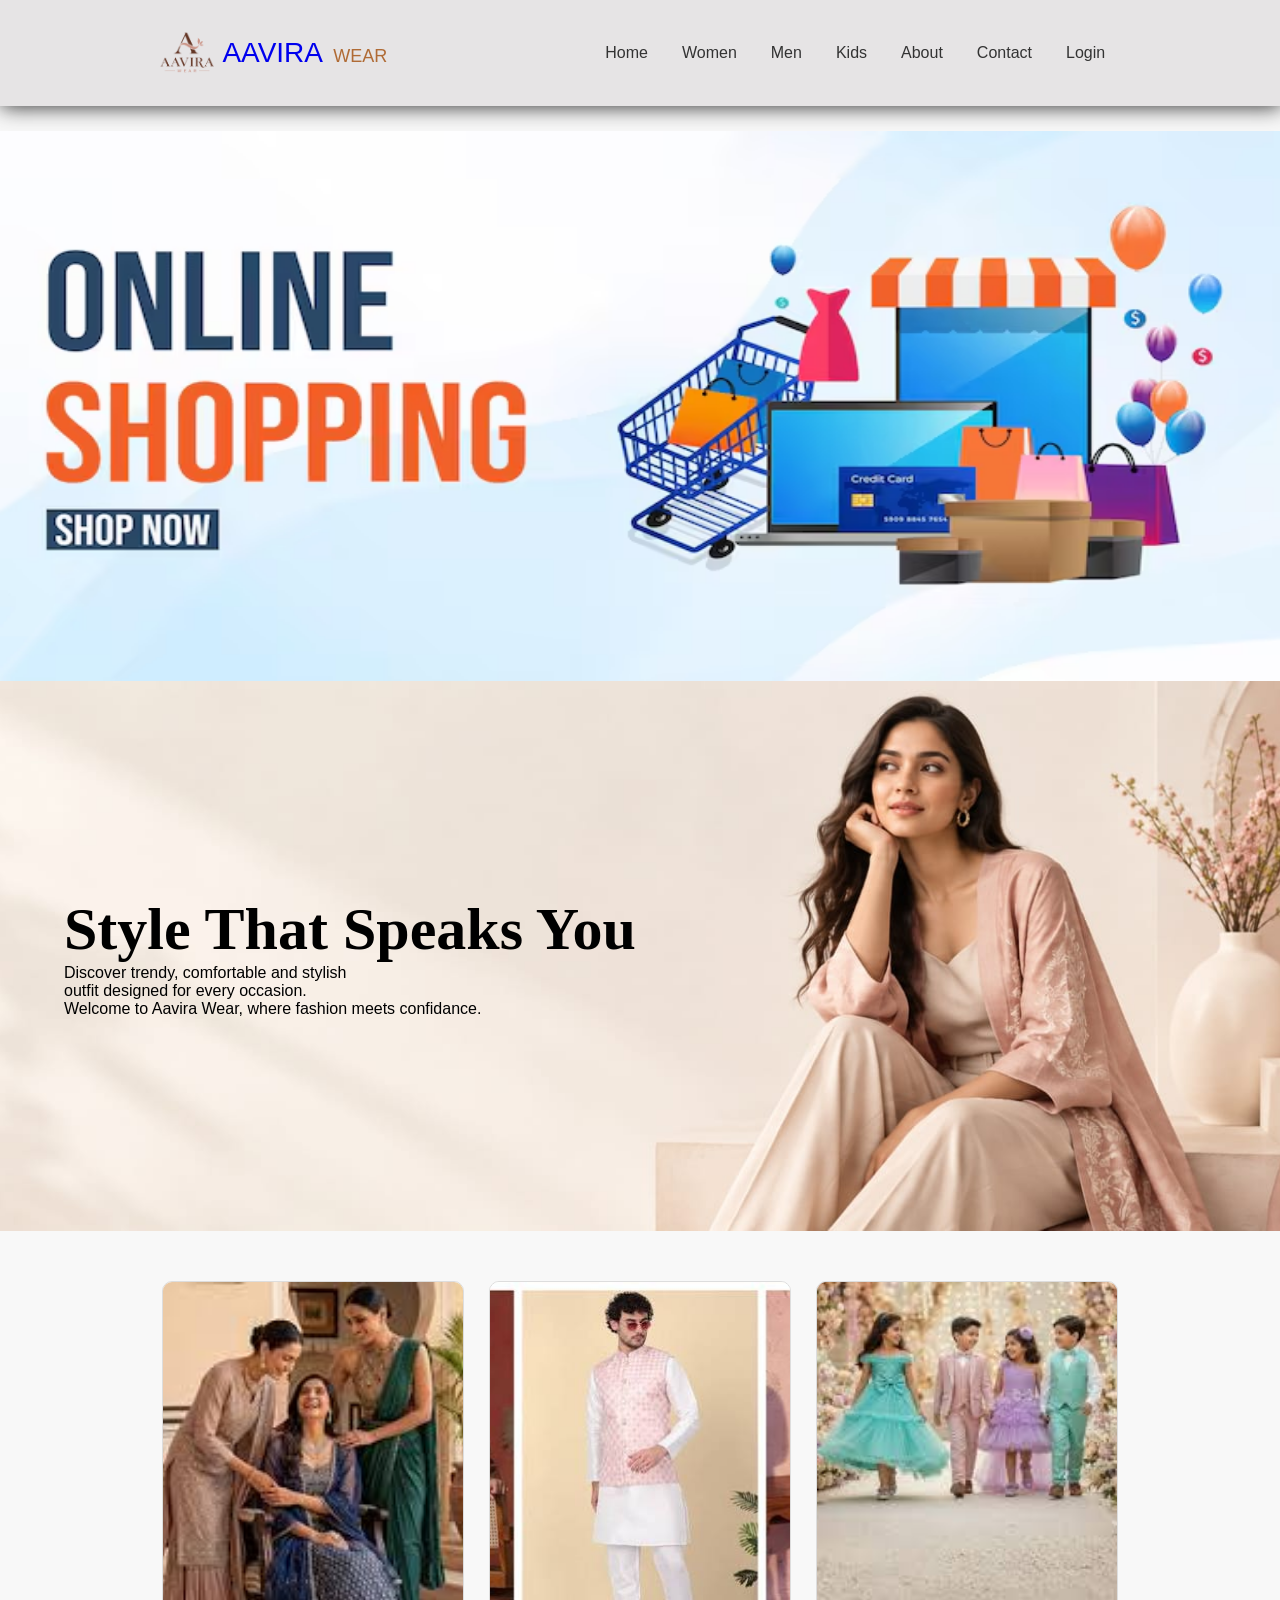
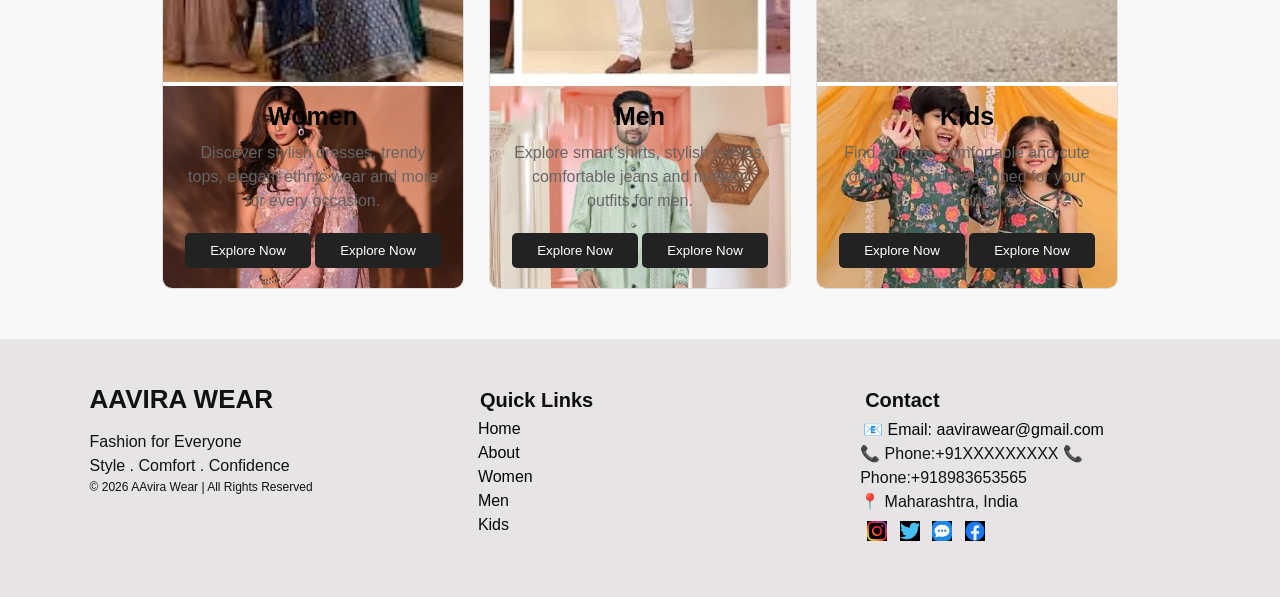
==== index.html @ 6f03ba0f "Clean up index.html by removing unused elements Removed unused images and links from the index.html " ====
<!DOCTYPE html>
<html lang="en">
<head>
    <meta charset="UTF-8">
    <meta name="viewport" content="width=device-width, initial-scale=1.0">
    <title>Aavira Wear|Home</title>
   
    <link rel="stylesheet" href="./css/style.css">
    <link rel="stylesheet" href="./css/index.css">
</head>
<body>
    <div class="header">

        <img src="./img/logo.png" class="logo1">

        <a href="#" class="logo">
            AAVIRA <span>WEAR</span>
        </a>

        <button class="menu-btn">☰</button>

        <div class="nav-links">
            <a href="./index.html">Home</a>
            <a href="./pages/women.html">Women</a>
            <a href="./pages/men.html">Men</a>
            <a href="./pages/kids.html">Kids</a>
            <a href="./pages/about.html">About</a>
            <a href="./pages/contact.html">Contact</a>
            <a href="./pages/login.html">Login</a>
        </div>
    </div>
    <img src="./img/home-img/shopping.jpg" class="main-img"/>
    <div class="hero">
        <div class="hero-content">
            <h1>Style That Speaks You</h1>
            <p>Discover trendy, comfortable and stylish <br>
                outfit designed for every occasion. <br>
                Welcome to Aavira Wear, where fashion meets confidance.
            </p>
        </div>
    </div>

    <div class="categories">

    <div class="category-card">

        <div class="category-image">

            <img src="./img/womens-collection.jpg" alt="Women Collection">

            <img src="./img/home-img/women.jpg" alt="Women Collection">

        </div>

        <div class="category-info">
            <h2>Women</h2>

            <p>
                Discover stylish dresses, trendy tops,
                elegant ethnic wear and more for every occasion.
            </p>


            <button>Explore Now</button>

<a href="./pages/women.html">
            <button>Explore Now</button>
        </a>

        </div>

    </div>

    <div class="category-card">

        <div class="category-image">

            <img src="./img/mens-collection.jpg" alt="Men Collection">

            <img src="./img/home-img/men.jpg" alt="Men Collection">

        </div>

        <div class="category-info">
            <h2>Men</h2>

            <p>
                Explore smart shirts, stylish t-shirts,
                comfortable jeans and modern outfits for men.
            </p>


            <button>Explore Now</button>
<a href="./pages/men.html">
            <button>Explore Now</button>
            </a>

        </div>

    </div>

    <div class="category-card">

        <div class="category-image">

            <img src="./img/kids-collection.jpg
            " alt="Kids Collection">

            <img src="./img/home-img/kids.jpg" alt="Kids Collection">

        </div>

        <div class="category-info">
            <h2>Kids</h2>

            <p>
                Find colorful, comfortable and cute outfits
                specially designed for your little ones.
            </p>


            <button>Explore Now</button>

<a href="./pages/kids.html">
            <button>Explore Now</button>
            </a>

        </div>

    </div>

</div>

<div class="footer">
        <div class="footer-content">
            <div>
                <h2>AAVIRA WEAR</h2>
                <p>
                    Fashion for Everyone
                </p>

                <p>
                    Style . Comfort . Confidence
                </p>
                <div class="copyright">
            <p>© 2026 AAvira Wear | All Rights Reserved</p>
        </div>
            </div>

            <div>
                <h3>Quick Links</h3>
                <a href="./index.html">Home</a>
                <a href="./pages/about.html">About</a>
                <a href="./pages/women.html">Women</a>
                <a href="./pages/men.html">Men</a>
                <a href="./pages/kids.html">Kids</a>

            </div>

            <div>
                <h3>Contact</h3>
                <a href="">
                   📧 Email: aavirawear@gmail.com
                </a>

                <p>

                    📞 Phone:+91XXXXXXXXX

                    📞 Phone:+918983653565

                </p>

                <p>
                    📍 Maharashtra, India
                </p>

                <div>
                <a href="#" class="social-media">
                    <img src="./img/home-img/instagram.jpg" alt="instagram">
                     <img src="./img/home-img/twitter.jpg" alt="twiter">
                      <img src="./img/home-img/message.jpg" alt="message">
                       <img src="./img/home-img/facebook.jpg" alt="facebook">

                </a>
            </div>
            </div>
            
        </div>
</div>
</body>
</html>
---- css/style.css ----
*{
    margin: 0%;
    padding: 0%;
    font-family:Arial, sans-serif;
}

body {
    margin: 0;
    padding: 0;
    box-sizing: border-box;
    font-family: Arial, sans-serif;
    background-color: #f8f8f8;
    
}
.header{
    background-color: #e6e4e5;
    color: black;
    padding: 18px 8%;
    display: flex;
    justify-content:start;
    align-items: center;
    box-shadow: 1px 1px 20px rgb(51, 51, 51);

}

.logo1{
    height: 70px;
    width: 70px;
    justify-content: space-around;
    margin-left: 50px;
}



.logo {
    text-decoration: none;
    font-size: 28px;
}

}
body {
    margin: 0;
    padding: 0;
    box-sizing: border-box;
    font-family: Arial, sans-serif;
    background-color: #f8f8f8;
    object-fit: cover;
    font-weight: bold;
    color: #222222;
    letter-spacing: 1px;
}
.logo span {
    font-size: 18px;
    color: #b06b35;
    margin-left: 4px;
    margin-right: 25px;
}

.menu-btn {
    display: none;
    border: none;
    background: none;
    font-size: 30px;
    cursor: pointer;
}
.nav-links {
    margin-left: 180px;
    display: flex;
    gap: 30px;
    padding: 11px;
}
.nav-links a {
    margin: 2px;
    text-decoration: none;
    color: #333333;
    font-size: 16px;
}
.nav-links a:hover {
    color: #b06b35;
}
.footer{
    background-color: #e6e4e5;
    color: #121212;
    margin-top: 40px;
}

.footer-content{
    width: 86%;
    margin: auto;
    padding: 45px 0;
    display: flex;
    justify-content: space-between;
    align-items: flex-start;
}

.footer-content>div{
    width: 30%;
}

.footer-content h2{
    font-size: 26px;
    margin-bottom: 15px;
}

.footer-content h3{
    font-size: 20px;
    color: #0f0e0d;
    margin-bottom: 18px;
    margin: 5px;
}

.footer-content p{
    line-height: 1.5;
    color: #121212;
}

.footer-content a{
    display:block;
    color: rgb(6, 6, 6);
    text-decoration: none;
    padding: 3px;
}

.footer-content a :hover{
    color: #eeeeee;
}

.copyright p{
    font-size: 12px;

}

.social-media img{
    height: 20px;
    width: 20px;
    margin: 4px;

}


@media (max-width: 1024px) {

    .header {
        padding: 15px 5%;
        justify-content: space-between;
    }

    .logo1 {
        height: 60px;
        width: 60px;
        margin-left: 10px;
    }

    .logo {
        font-size: 24px;
    }

    .logo span {
        font-size: 16px;
        margin-right: 0;
    }

    .menu-btn {
        display: block;
        font-size: 30px;
        margin-left: auto;
    }

    .nav-links {
        display: none;
    }

    .footer-content {
        width: 90%;
        padding: 35px 0;
        gap: 25px;
    }

    .footer-content > div {
        width: 30%;
    }

    .footer-content h2 {
        font-size: 23px;
    }

    .footer-content h3 {
        font-size: 18px;
    }

    .footer-content p,
    .footer-content a {
        font-size: 14px;
    }
}


@media (max-width: 768px) {


    .header {
        width: 100%;
        padding: 12px 5%;
        box-sizing: border-box;

        display: flex;
        align-items: center;
        justify-content: space-between;
    }

    .logo1 {
        height: 50px;
        width: 50px;
        margin-left: 0;
    }

    .logo {
        font-size: 22px;
    }

    .logo span {
        font-size: 14px;
        margin-left: 2px;
        margin-right: 0;
    }

    .menu-btn {
        display: block;

        border: none;
        background: none;

        font-size: 28px;
        cursor: pointer;

        margin-left: auto;
    }

    .nav-links {
        display: none;
    }

    .footer {
        margin-top: 30px;
    }

    .footer-content {
        width: 90%;

        padding: 30px 0;

        display: flex;
        flex-direction: column;

        gap: 25px;
    }

    .footer-content > div {
        width: 100%;
        text-align: center;
    }

    .footer-content h2 {
        font-size: 22px;
        margin-bottom: 12px;
    }

    .footer-content h3 {
        font-size: 18px;
        margin-bottom: 12px;
    }

    .footer-content p {
        font-size: 14px;
        line-height: 1.5;
    }

    .footer-content a {
        font-size: 14px;
        padding: 5px;
    }

    .social-media img {
        height: 22px;
        width: 22px;
        margin: 5px;
    }

    .copyright p {
        font-size: 11px;
    }
}

=======
}

.social-media img{
    height: 20px;
    width: 20px;
    margin: 4px;

}


@media (max-width: 1024px) {

    .header {
        padding: 15px 5%;
        justify-content: space-between;
    }

    .logo1 {
        height: 60px;
        width: 60px;
        margin-left: 10px;
    }

    .logo {
        font-size: 24px;
    }

    .logo span {
        font-size: 16px;
        margin-right: 0;
    }

    .menu-btn {
        display: block;
        font-size: 30px;
        margin-left: auto;
    }

    .nav-links {
        display: none;
    }

    .footer-content {
        width: 90%;
        padding: 35px 0;
        gap: 25px;
    }

    .footer-content > div {
        width: 30%;
    }

    .footer-content h2 {
        font-size: 23px;
    }

    .footer-content h3 {
        font-size: 18px;
    }

    .footer-content p,
    .footer-content a {
        font-size: 14px;
    }
}


@media (max-width: 768px) {


    .header {
        width: 100%;
        padding: 12px 5%;
        box-sizing: border-box;

        display: flex;
        align-items: center;
        justify-content: space-between;
    }

    .logo1 {
        height: 50px;
        width: 50px;
        margin-left: 0;
    }

    .logo {
        font-size: 22px;
    }

    .logo span {
        font-size: 14px;
        margin-left: 2px;
        margin-right: 0;
    }

    .menu-btn {
        display: block;

        border: none;
        background: none;

        font-size: 28px;
        cursor: pointer;

        margin-left: auto;
    }

    .nav-links {
        display: none;
    }

    .footer {
        margin-top: 30px;
    }

    .footer-content {
        width: 90%;

        padding: 30px 0;

        display: flex;
        flex-direction: column;

        gap: 25px;
    }

    .footer-content > div {
        width: 100%;
        text-align: center;
    }

    .footer-content h2 {
        font-size: 22px;
        margin-bottom: 12px;
    }

    .footer-content h3 {
        font-size: 18px;
        margin-bottom: 12px;
    }

    .footer-content p {
        font-size: 14px;
        line-height: 1.5;
    }

    .footer-content a {
        font-size: 14px;
        padding: 5px;
    }

    .social-media img {
        height: 22px;
        width: 22px;
        margin: 5px;
    }

    .copyright p {
        font-size: 11px;
    }
}


@media (max-width: 480px) {

    .header {
        padding: 10px 4%;
    }

    .logo1 {
        height: 45px;
        width: 45px;
    }

    .logo {
        font-size: 19px;
    }

    .logo span {
        font-size: 12px;
    }

    .menu-btn {
        font-size: 26px;
    }

    .footer-content {
        width: 92%;
        padding: 25px 0;
        gap: 20px;
    }

    .footer-content h2 {
        font-size: 20px;
    }

    .footer-content h3 {
        font-size: 17px;
    }

    .footer-content p,
    .footer-content a {
        font-size: 13px;
    }

    .social-media img {
        height: 20px;
        width: 20px;
    }

    .copyright p {
        font-size: 10px;
    }
}
---- css/index.css ----
.main-img {
     width: 100%;
    max-width: 100%;
    height: 550px;
    display: block;
    margin-top: 25px;
}

.hero{
    margin: 0%;
    height: 450px;
    padding: 50px 5%;
    display: flex;
    align-items: center;
    justify-content: space-between;
    gap: 40px;
    background-image: url(../img/home-img/main-img.jpg);
    background-size: cover;
    background-repeat: no-repeat;
    background-position: center;
}

.hero-img{
     object-fit: cover;
     width: 100%;
}

.hero-content h1{
    font-size:60px;
    font-family: 'Times New Roman', Times, serif;
}

.categories {
    width: 90%;
    margin: 50px auto;
    display: flex;
    justify-content: center;
    gap: 25px;
}

.category-card {
    width: 300px;
    background-color: white;
    border: 1px solid #ddd;
    border-radius: 10px;
    overflow: hidden;
}

.category-image {
    width: 100%;

    height: 400px;
}

.category-image img {
    width: 100%;
    height: 100%;
    object-fit: cover;
}

.category-info {
    padding: 20px;
    text-align: center;
}

.category-info h2 {
    font-size: 25px;
    margin-bottom: 10px;
}

.category-info p {
    color: #666;
    line-height: 1.5;
    margin-bottom: 20px;
}

.category-info button {
    padding: 10px 25px;
    border: none;
    background-color: #222;
    color: white;
    border-radius: 5px;
    cursor: pointer;
}

.category-info button:hover {
    background-color: #555;
}
@media (max-width: 1024px) {
    .main-img {
        width: 100%;
        max-width: 100%;
        height: auto;
        margin-top: 20px;
    }
    .hero {
        width: 100%;
        height: auto;
        min-height: 400px;
        padding: 40px 5%;
        box-sizing: border-box;
        display: flex;
        align-items: center;
        justify-content: space-between;
        gap: 25px;
        background-size: cover;
        background-position: center;
    }

    .hero-content {
        width: 50%;
    }

    .hero-content h1 {
        font-size: 45px;
        line-height: 1.2;
    }

    .hero-img {
        width: 100%;
        max-width: 450px;
        height: auto;
        object-fit: cover;
    }
    .categories {
        width: 90%;
        margin: 40px auto;

        display: grid;
        grid-template-columns: repeat(2, 1fr);

        gap: 25px;
    }

    .category-card {
        width: 100%;
    }

    .category-image {
        width: 100%;
        height: 260px;
    }

    .category-image img {
        width: 100%;
        height: 100%;
        object-fit: cover;
    }

    .category-info {
        padding: 18px;
    }

    .category-info h2 {
        font-size: 23px;
    }

    .category-info p {
        font-size: 15px;
        line-height: 1.5;
    }

    .category-info button {
        padding: 10px 22px;
    }
    .navbar {
        display: none;
    }

    .menu-btn {
        display: block;
        border: none;
        background: none;
        font-size: 30px;
        cursor: pointer;
    }
}
@media (max-width: 768px) {
    .main-img {
        width: 100%;
        max-width: 100%;
        height: auto;
        margin-top: 15px;
    }
    .hero {
        width: 100%;
        height: auto;
        min-height: 500px;
        padding: 35px 5%;
        box-sizing: border-box;
        display: flex;
        flex-direction: column;
        align-items: center;
        justify-content: center;
        gap: 25px;
        background-size: cover;
        background-position: center;
    }

    .hero-content {
        width: 100%;
        text-align: center;
    }

    .hero-content h1 {
        font-size: 38px;
        line-height: 1.2;
        margin: 0;
    }

    .hero-img {
        width: 90%;
        max-width: 400px;
        height: auto;
        object-fit: cover;
    }
    .categories {
        width: 90%;
        margin: 35px auto;

        display: flex;
        flex-direction: column;

        align-items: center;

        gap: 25px;
    }

    .category-card {
        width: 100%;
        max-width: 380px;
    }

    .category-image {
        width: 100%;
        height: 280px;
    }

    .category-image img {
        width: 100%;
        height: 100%;
        object-fit: cover;
    }

    .category-info {
        padding: 18px;
        text-align: center;
    }

    .category-info h2 {
        font-size: 23px;
        margin-bottom: 10px;
    }

    .category-info p {
        font-size: 15px;
        line-height: 1.5;
        margin-bottom: 18px;
    }

    .category-info button {
        padding: 10px 24px;
        font-size: 15px;
    }
    .navbar {
        display: none;
    }

    .menu-btn {
        display: block;
        font-size: 28px;
        border: none;
        background: none;
        cursor: pointer;
    }
}

@media (max-width: 480px) {
    .main-img {
        width: 100%;
        height: auto;
        margin-top: 10px;
    }

    .hero {
        min-height: 450px;

        padding: 25px 4%;

        gap: 20px;

        background-position: center;
    }

    .hero-content {
        width: 100%;
        text-align: center;
    }

    .hero-content h1 {
        font-size: 32px;
        line-height: 1.2;
    }

    .hero-img {
        width: 95%;
        max-width: 350px;
    }


    .categories {
        width: 92%;
        margin: 30px auto;

        gap: 20px;
    }

    .category-card {
        width: 100%;
        max-width: 350px;
    }

    .category-image {
        height: 230px;
    }

    .category-info {
        padding: 15px;
    }

    .category-info h2 {
        font-size: 21px;
    }

    .category-info p {
        font-size: 14px;
        line-height: 1.4;
        margin-bottom: 15px;
    }

    .category-info button {
        padding: 9px 20px;
        font-size: 14px;
    }


    .menu-btn {
        font-size: 26px;
    }
}
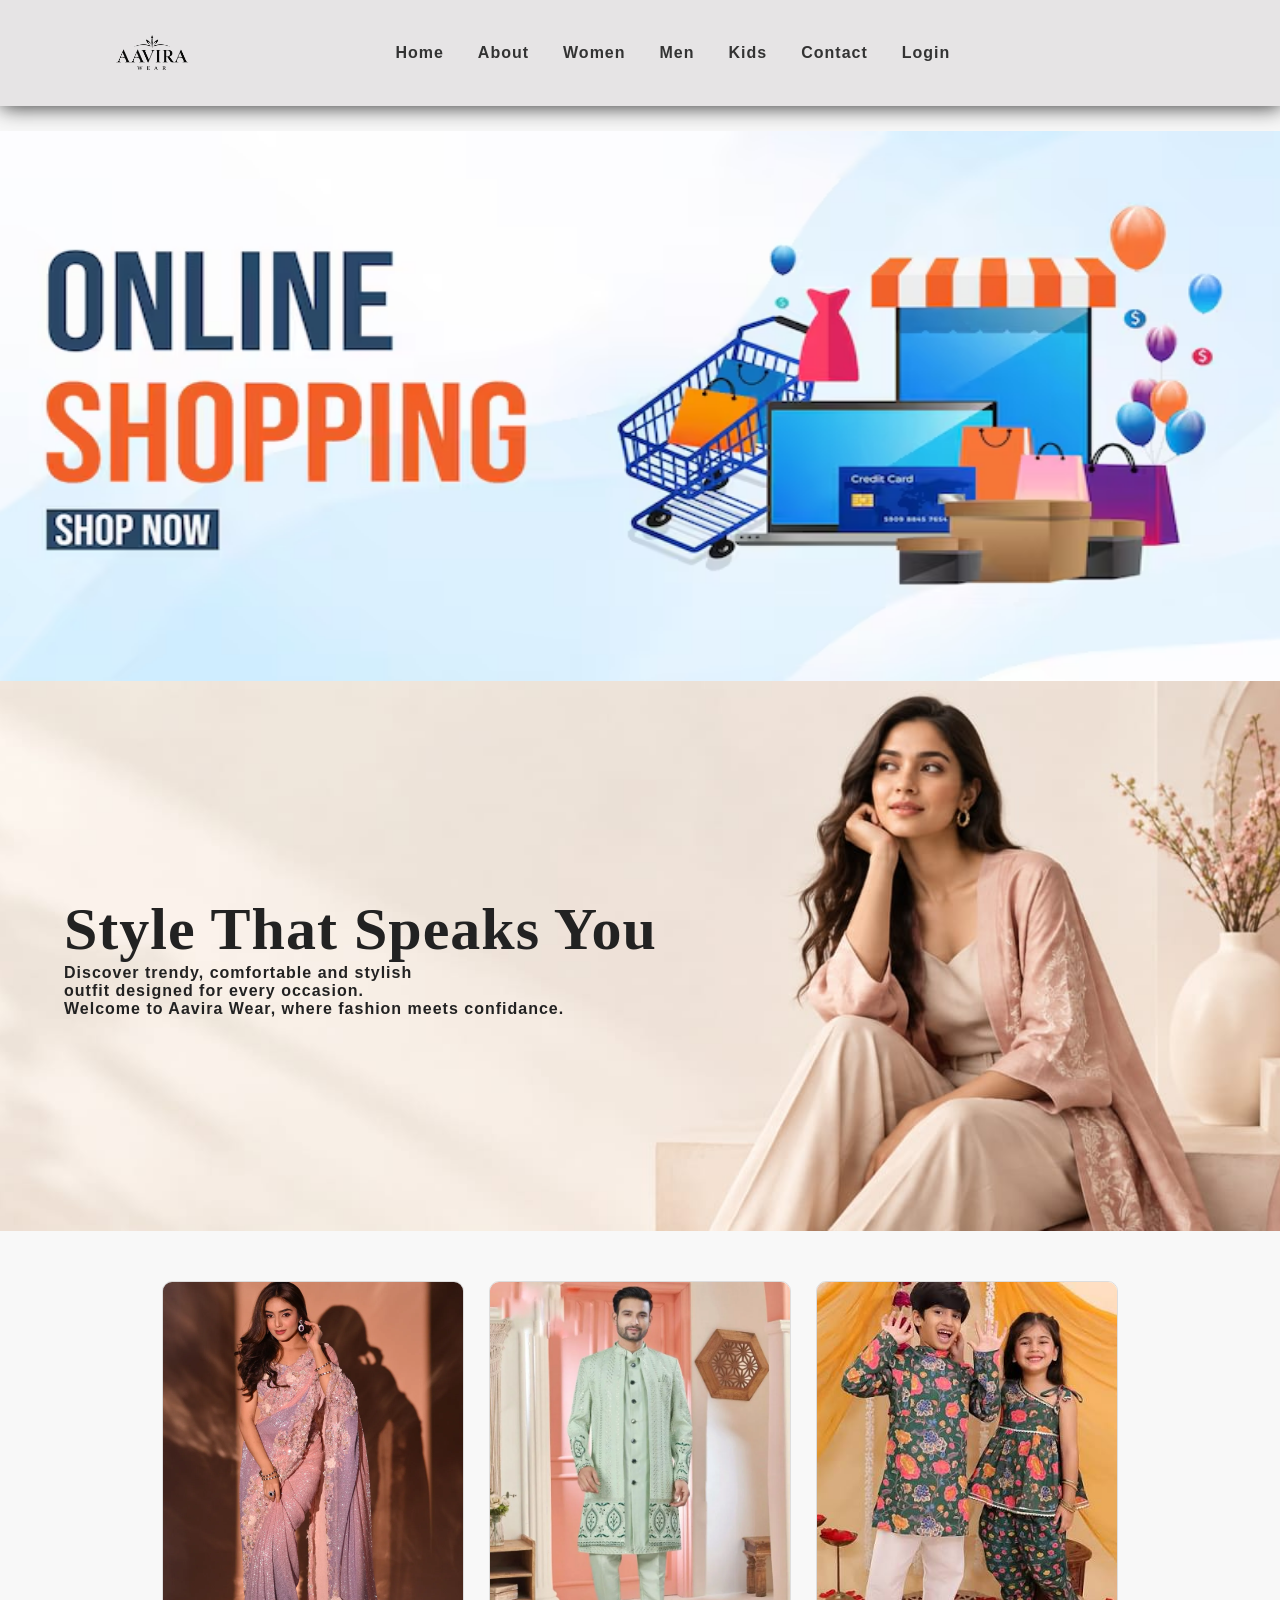
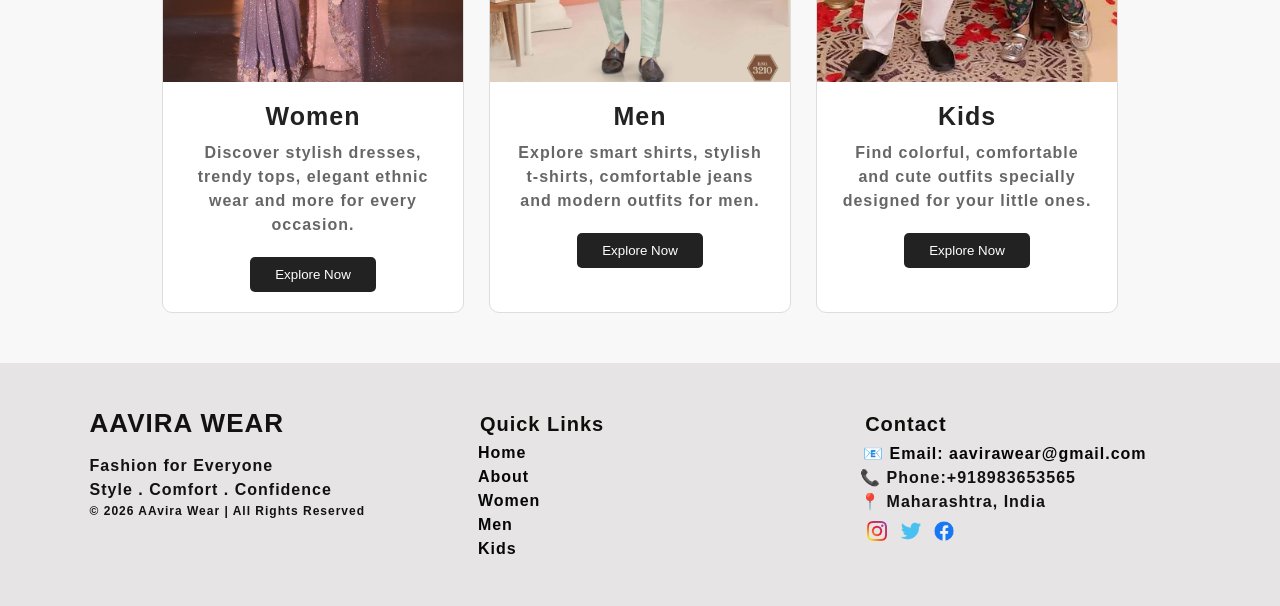
==== commit 02300344: "logo is added" ====
--- a/index.html
+++ b/index.html
@@ -9,22 +9,23 @@
     <link rel="stylesheet" href="./css/index.css">
 </head>
 <body>
+   
     <div class="header">
-
-        <img src="./img/logo.png" class="logo1">
-
-        <a href="#" class="logo">
-            AAVIRA <span>WEAR</span>
+ 
+         <div class="logo">
+            <img src="./img/home-img/logo.png"
+                 alt="Aavira Wear Logo">
         </a>
+    </div>
 
         <button class="menu-btn">☰</button>
 
         <div class="nav-links">
             <a href="./index.html">Home</a>
+            <a href="./pages/about.html">About</a>
             <a href="./pages/women.html">Women</a>
             <a href="./pages/men.html">Men</a>
             <a href="./pages/kids.html">Kids</a>
-            <a href="./pages/about.html">About</a>
             <a href="./pages/contact.html">Contact</a>
             <a href="./pages/login.html">Login</a>
         </div>
@@ -33,35 +34,27 @@
     <div class="hero">
         <div class="hero-content">
             <h1>Style That Speaks You</h1>
+            
             <p>Discover trendy, comfortable and stylish <br>
                 outfit designed for every occasion. <br>
                 Welcome to Aavira Wear, where fashion meets confidance.
             </p>
         </div>
     </div>
-
     <div class="categories">
-
     <div class="category-card">
-
         <div class="category-image">
-
-            <img src="./img/womens-collection.jpg" alt="Women Collection">
-
             <img src="./img/home-img/women.jpg" alt="Women Collection">
-
         </div>
-
         <div class="category-info">
             <h2>Women</h2>
-
             <p>
                 Discover stylish dresses, trendy tops,
                 elegant ethnic wear and more for every occasion.
             </p>
 
 
-            <button>Explore Now</button>
+           
 
 <a href="./pages/women.html">
             <button>Explore Now</button>
@@ -74,13 +67,8 @@
     <div class="category-card">
 
         <div class="category-image">
-
-            <img src="./img/mens-collection.jpg" alt="Men Collection">
-
             <img src="./img/home-img/men.jpg" alt="Men Collection">
-
         </div>
-
         <div class="category-info">
             <h2>Men</h2>
 
@@ -90,7 +78,7 @@
             </p>
 
 
-            <button>Explore Now</button>
+        
 <a href="./pages/men.html">
             <button>Explore Now</button>
             </a>
@@ -102,24 +90,17 @@
     <div class="category-card">
 
         <div class="category-image">
-
-            <img src="./img/kids-collection.jpg
-            " alt="Kids Collection">
-
             <img src="./img/home-img/kids.jpg" alt="Kids Collection">
-
         </div>
-
         <div class="category-info">
             <h2>Kids</h2>
-
             <p>
                 Find colorful, comfortable and cute outfits
                 specially designed for your little ones.
             </p>
 
 
-            <button>Explore Now</button>
+           
 
 <a href="./pages/kids.html">
             <button>Explore Now</button>
@@ -165,10 +146,7 @@
 
                 <p>
 
-                    📞 Phone:+91XXXXXXXXX
-
                     📞 Phone:+918983653565
-
                 </p>
 
                 <p>
@@ -177,16 +155,15 @@
 
                 <div>
                 <a href="#" class="social-media">
-                    <img src="./img/home-img/instagram.jpg" alt="instagram">
-                     <img src="./img/home-img/twitter.jpg" alt="twiter">
-                      <img src="./img/home-img/message.jpg" alt="message">
-                       <img src="./img/home-img/facebook.jpg" alt="facebook">
 
+                    <img src="./img/home-img/instagram-icon.png" alt="instagram">
+                     <img src="./img/home-img/tweter-icon.png" alt="twitter">
+                       <img src="./img/home-img/facebook-icon.png" alt="facebook">
                 </a>
             </div>
             </div>
-            
+        
         </div>
 </div>
 </body>
-</html>
+</html>
--- a/css/style.css
+++ b/css/style.css
@@ -2,15 +2,6 @@
     margin: 0%;
     padding: 0%;
     font-family:Arial, sans-serif;
-}
-
-body {
-    margin: 0;
-    padding: 0;
-    box-sizing: border-box;
-    font-family: Arial, sans-serif;
-    background-color: #f8f8f8;
-    
 }
 .header{
     background-color: #e6e4e5;
@@ -20,24 +11,9 @@
     justify-content:start;
     align-items: center;
     box-shadow: 1px 1px 20px rgb(51, 51, 51);
-
-}
-
-.logo1{
-    height: 70px;
-    width: 70px;
-    justify-content: space-around;
-    margin-left: 50px;
-}
-
-
-
-.logo {
-    text-decoration: none;
-    font-size: 28px;
-}
-
-}
+}
+
+
 body {
     margin: 0;
     padding: 0;
@@ -49,12 +25,7 @@
     color: #222222;
     letter-spacing: 1px;
 }
-.logo span {
-    font-size: 18px;
-    color: #b06b35;
-    margin-left: 4px;
-    margin-right: 25px;
-}
+
 
 .menu-btn {
     display: none;
@@ -127,7 +98,6 @@
 
 .copyright p{
     font-size: 12px;
-
 }
 
 .social-media img{
@@ -138,7 +108,7 @@
 }
 
 
-@media (max-width: 1024px) {
+@media (max-width: 900px) {
 
     .header {
         padding: 15px 5%;
@@ -195,7 +165,7 @@
 }
 
 
-@media (max-width: 768px) {
+@media (max-width: 400px) {
 
 
     .header {
@@ -291,170 +261,6 @@
     }
 }
 
-=======
-}
-
-.social-media img{
-    height: 20px;
-    width: 20px;
-    margin: 4px;
-
-}
-
-
-@media (max-width: 1024px) {
-
-    .header {
-        padding: 15px 5%;
-        justify-content: space-between;
-    }
-
-    .logo1 {
-        height: 60px;
-        width: 60px;
-        margin-left: 10px;
-    }
-
-    .logo {
-        font-size: 24px;
-    }
-
-    .logo span {
-        font-size: 16px;
-        margin-right: 0;
-    }
-
-    .menu-btn {
-        display: block;
-        font-size: 30px;
-        margin-left: auto;
-    }
-
-    .nav-links {
-        display: none;
-    }
-
-    .footer-content {
-        width: 90%;
-        padding: 35px 0;
-        gap: 25px;
-    }
-
-    .footer-content > div {
-        width: 30%;
-    }
-
-    .footer-content h2 {
-        font-size: 23px;
-    }
-
-    .footer-content h3 {
-        font-size: 18px;
-    }
-
-    .footer-content p,
-    .footer-content a {
-        font-size: 14px;
-    }
-}
-
-
-@media (max-width: 768px) {
-
-
-    .header {
-        width: 100%;
-        padding: 12px 5%;
-        box-sizing: border-box;
-
-        display: flex;
-        align-items: center;
-        justify-content: space-between;
-    }
-
-    .logo1 {
-        height: 50px;
-        width: 50px;
-        margin-left: 0;
-    }
-
-    .logo {
-        font-size: 22px;
-    }
-
-    .logo span {
-        font-size: 14px;
-        margin-left: 2px;
-        margin-right: 0;
-    }
-
-    .menu-btn {
-        display: block;
-
-        border: none;
-        background: none;
-
-        font-size: 28px;
-        cursor: pointer;
-
-        margin-left: auto;
-    }
-
-    .nav-links {
-        display: none;
-    }
-
-    .footer {
-        margin-top: 30px;
-    }
-
-    .footer-content {
-        width: 90%;
-
-        padding: 30px 0;
-
-        display: flex;
-        flex-direction: column;
-
-        gap: 25px;
-    }
-
-    .footer-content > div {
-        width: 100%;
-        text-align: center;
-    }
-
-    .footer-content h2 {
-        font-size: 22px;
-        margin-bottom: 12px;
-    }
-
-    .footer-content h3 {
-        font-size: 18px;
-        margin-bottom: 12px;
-    }
-
-    .footer-content p {
-        font-size: 14px;
-        line-height: 1.5;
-    }
-
-    .footer-content a {
-        font-size: 14px;
-        padding: 5px;
-    }
-
-    .social-media img {
-        height: 22px;
-        width: 22px;
-        margin: 5px;
-    }
-
-    .copyright p {
-        font-size: 11px;
-    }
-}
-
 
 @media (max-width: 480px) {
 
--- a/css/index.css
+++ b/css/index.css
@@ -30,6 +30,7 @@
     font-family: 'Times New Roman', Times, serif;
 }
 
+
 .categories {
     width: 90%;
     margin: 50px auto;
@@ -86,7 +87,25 @@
 .category-info button:hover {
     background-color: #555;
 }
-@media (max-width: 1024px) {
+/* ================= LOGO ================= */
+
+.logo {
+    display: flex;
+    align-items: center;
+}
+
+.logo img {
+    width: 100px;
+    height: 70px;
+    object-fit: contain;
+    display: block;
+}
+
+.logo a {
+    display: flex;
+    align-items: center;
+}
+@media (max-width: 900px) {
     .main-img {
         width: 100%;
         max-width: 100%;
@@ -175,7 +194,7 @@
         cursor: pointer;
     }
 }
-@media (max-width: 768px) {
+@media (max-width: 400px) {
     .main-img {
         width: 100%;
         max-width: 100%;
@@ -275,76 +294,3 @@
     }
 }
 
-@media (max-width: 480px) {
-    .main-img {
-        width: 100%;
-        height: auto;
-        margin-top: 10px;
-    }
-
-    .hero {
-        min-height: 450px;
-
-        padding: 25px 4%;
-
-        gap: 20px;
-
-        background-position: center;
-    }
-
-    .hero-content {
-        width: 100%;
-        text-align: center;
-    }
-
-    .hero-content h1 {
-        font-size: 32px;
-        line-height: 1.2;
-    }
-
-    .hero-img {
-        width: 95%;
-        max-width: 350px;
-    }
-
-
-    .categories {
-        width: 92%;
-        margin: 30px auto;
-
-        gap: 20px;
-    }
-
-    .category-card {
-        width: 100%;
-        max-width: 350px;
-    }
-
-    .category-image {
-        height: 230px;
-    }
-
-    .category-info {
-        padding: 15px;
-    }
-
-    .category-info h2 {
-        font-size: 21px;
-    }
-
-    .category-info p {
-        font-size: 14px;
-        line-height: 1.4;
-        margin-bottom: 15px;
-    }
-
-    .category-info button {
-        padding: 9px 20px;
-        font-size: 14px;
-    }
-
-
-    .menu-btn {
-        font-size: 26px;
-    }
-}
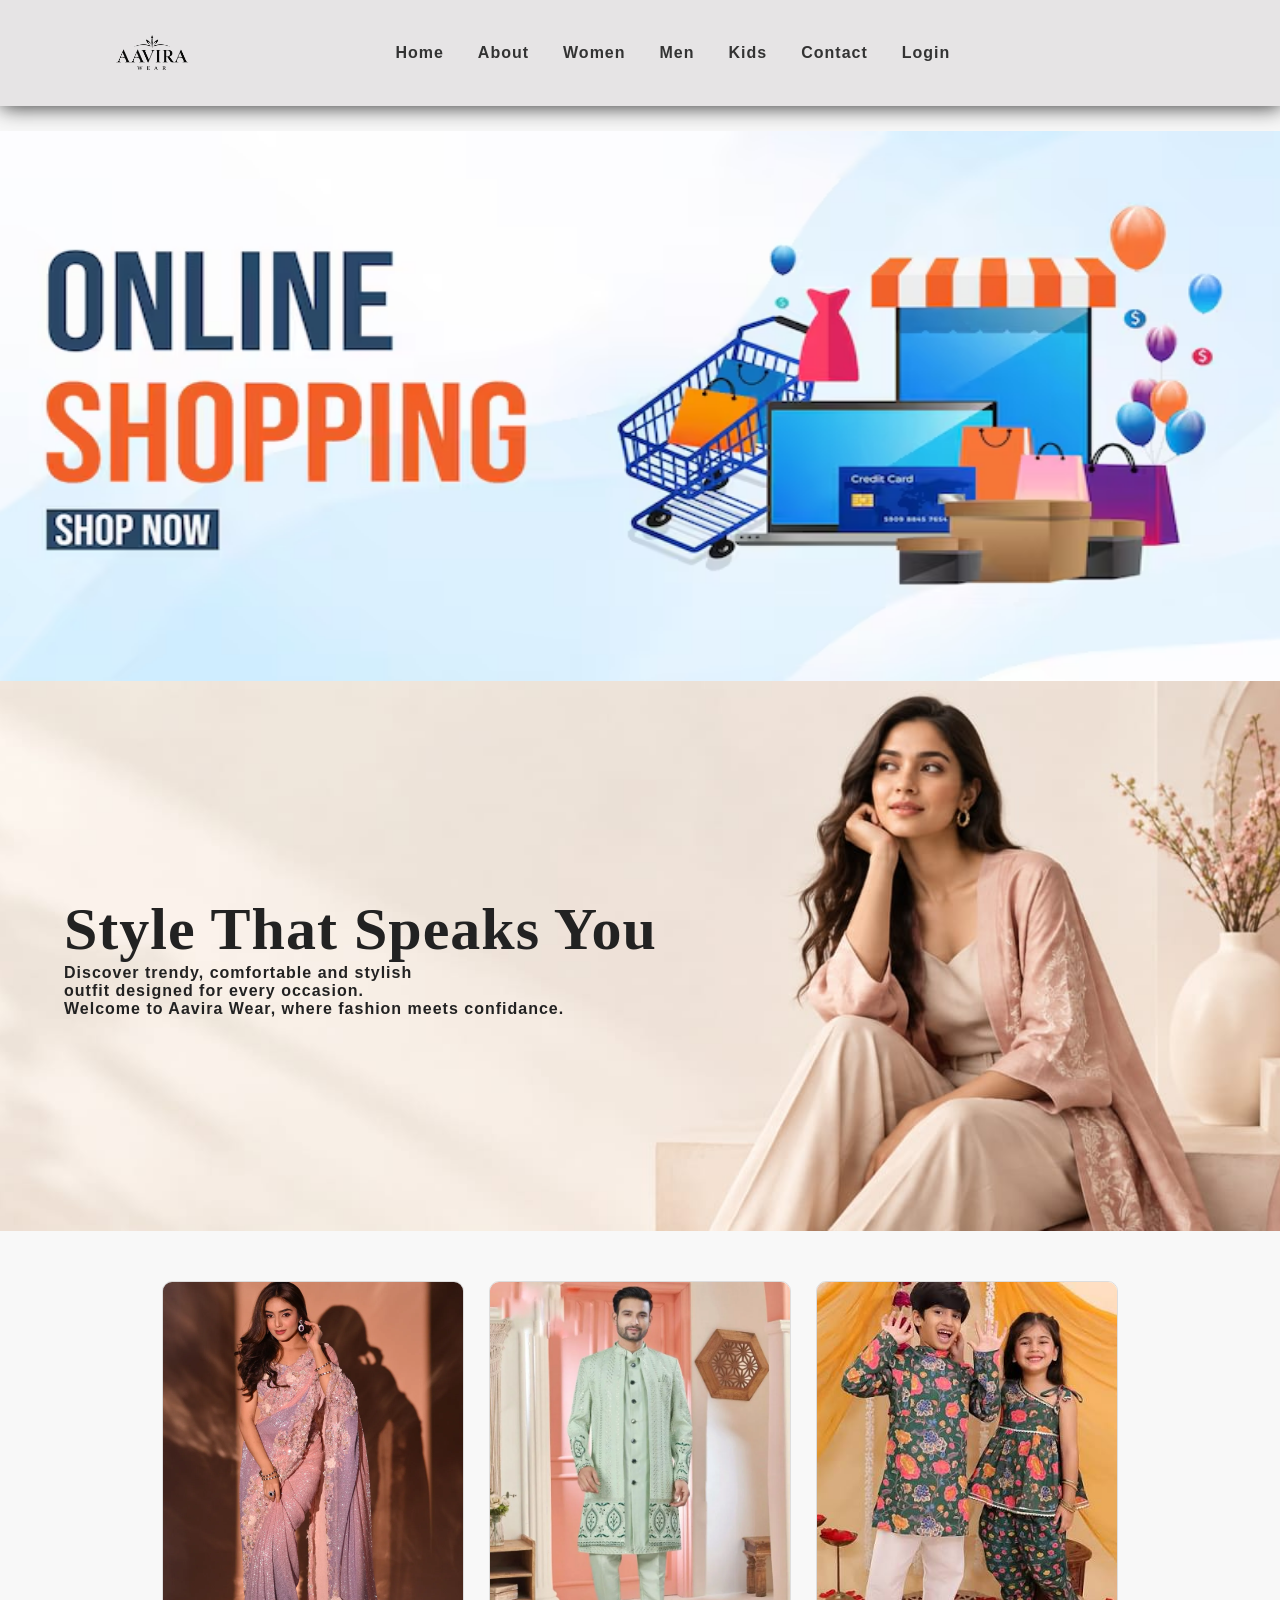
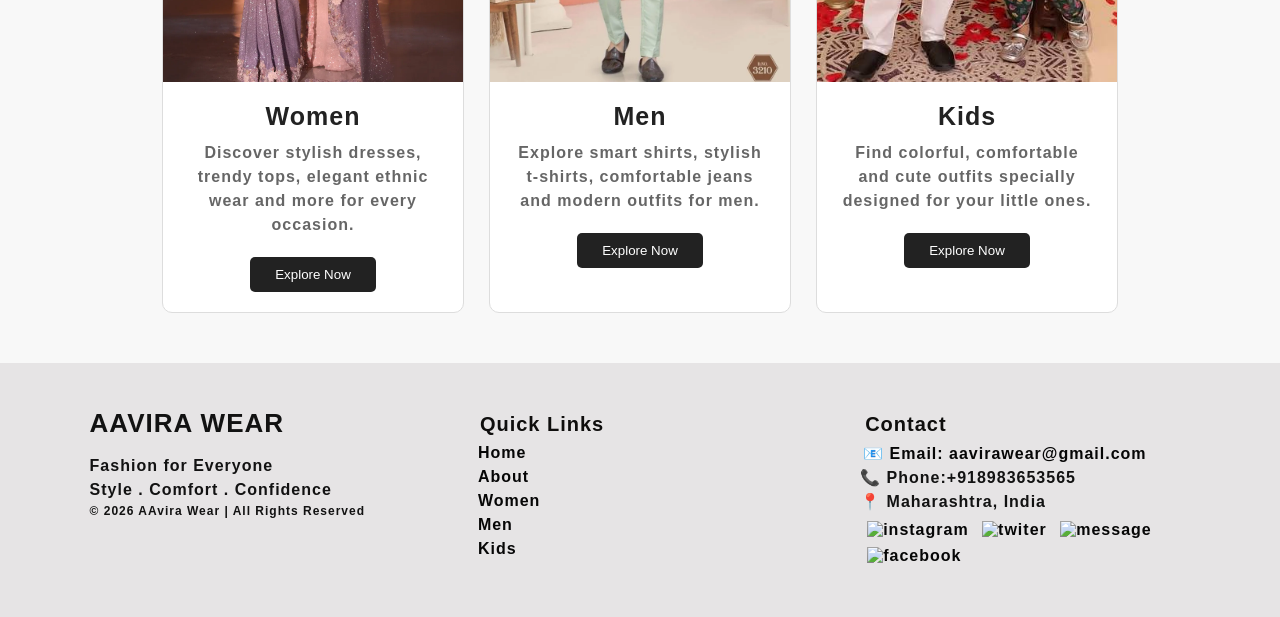
==== commit 34288bfc: "Merge branch 'main' of https://github.com/Ujjwala1608/css-group-project-aavira-wear" ====
--- a/index.html
+++ b/index.html
@@ -13,6 +13,7 @@
     <div class="header">
  
          <div class="logo">
+            <a  href="./index.html">
             <img src="./img/home-img/logo.png"
                  alt="Aavira Wear Logo">
         </a>
@@ -98,10 +99,6 @@
                 Find colorful, comfortable and cute outfits
                 specially designed for your little ones.
             </p>
-
-
-           
-
 <a href="./pages/kids.html">
             <button>Explore Now</button>
             </a>
@@ -137,28 +134,26 @@
                 <a href="./pages/kids.html">Kids</a>
 
             </div>
-
             <div>
                 <h3>Contact</h3>
                 <a href="">
                    📧 Email: aavirawear@gmail.com
                 </a>
-
                 <p>
 
                     📞 Phone:+918983653565
                 </p>
-
                 <p>
                     📍 Maharashtra, India
                 </p>
 
                 <div>
                 <a href="#" class="social-media">
+                    <img src="./img/home-img/instagram.jpg" alt="instagram">
+                     <img src="./img/home-img/twitter.jpg" alt="twiter">
+                      <img src="./img/home-img/message.jpg" alt="message">
+                       <img src="./img/home-img/facebook.jpg" alt="facebook">
 
-                    <img src="./img/home-img/instagram-icon.png" alt="instagram">
-                     <img src="./img/home-img/tweter-icon.png" alt="twitter">
-                       <img src="./img/home-img/facebook-icon.png" alt="facebook">
                 </a>
             </div>
             </div>
@@ -166,4 +161,4 @@
         </div>
 </div>
 </body>
-</html>+</html>
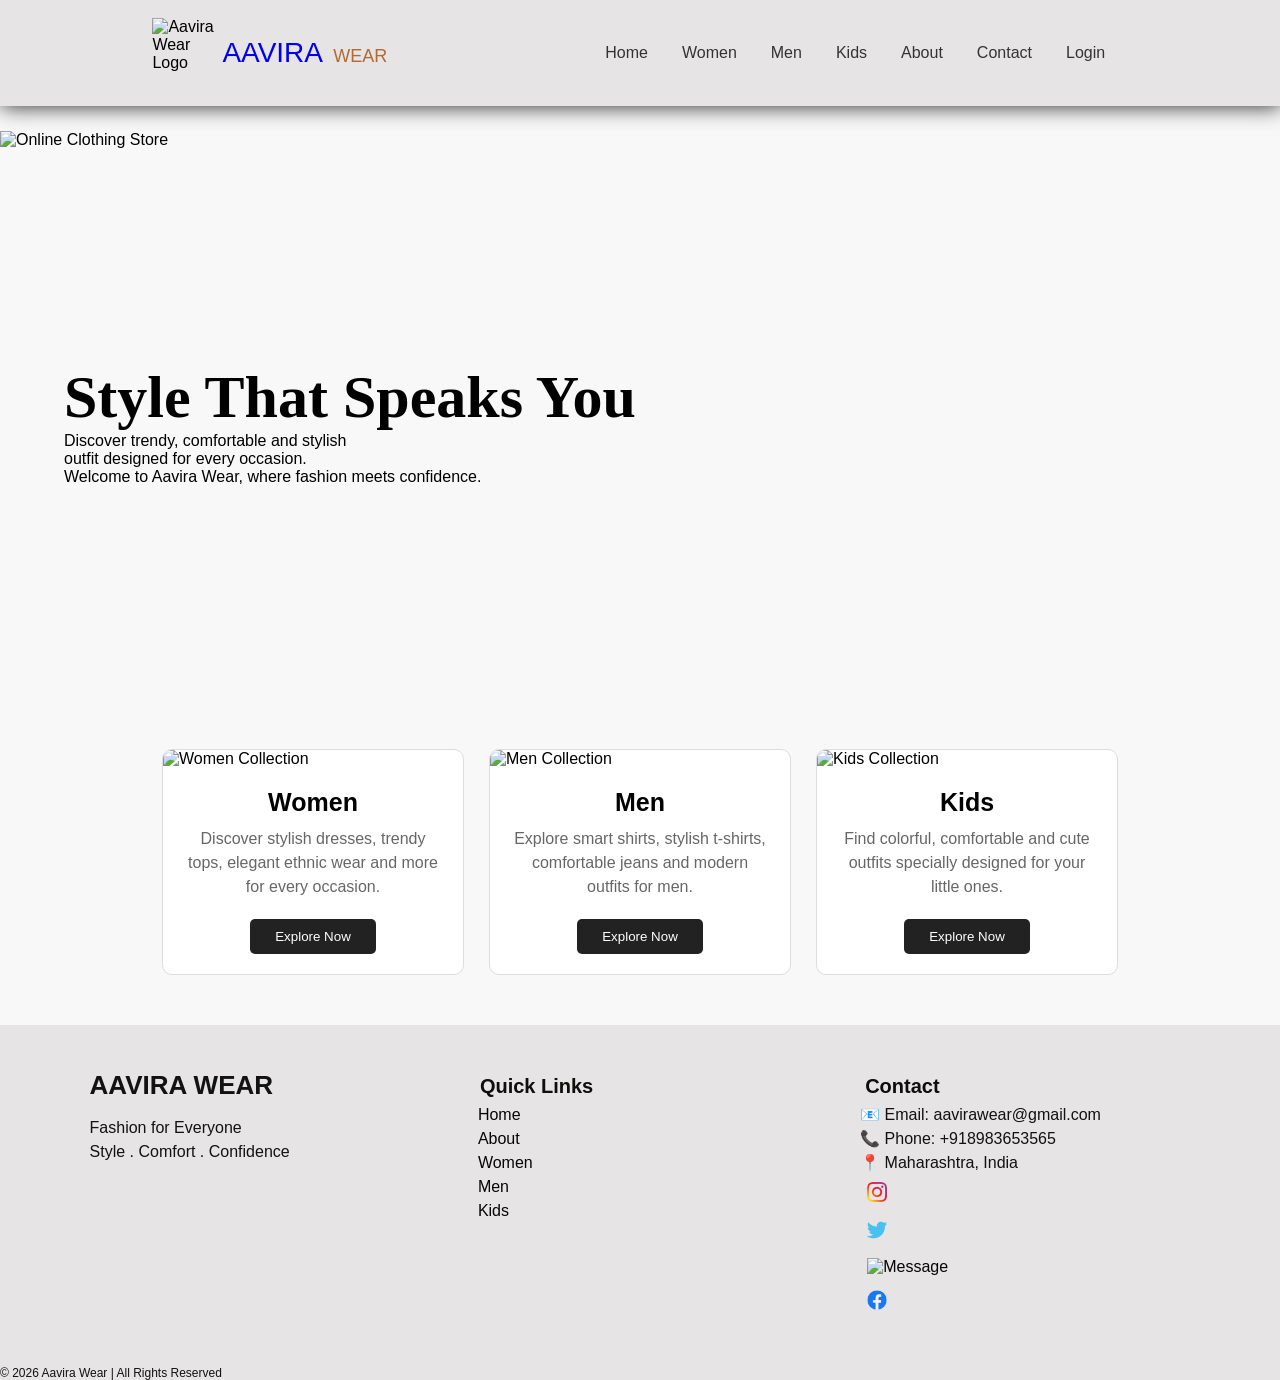
==== commit 33fe8528: "modified files" ====
--- a/index.html
+++ b/index.html
@@ -1,118 +1,140 @@
 <!DOCTYPE html>
 <html lang="en">
+
 <head>
     <meta charset="UTF-8">
     <meta name="viewport" content="width=device-width, initial-scale=1.0">
-    <title>Aavira Wear|Home</title>
-   
+    <title>Aavira Wear | Home</title>
+
     <link rel="stylesheet" href="./css/style.css">
     <link rel="stylesheet" href="./css/index.css">
 </head>
+
 <body>
-   
     <div class="header">
- 
-         <div class="logo">
-            <a  href="./index.html">
-            <img src="./img/home-img/logo.png"
-                 alt="Aavira Wear Logo">
+
+        <img src="./img/logo.png" class="logo1" alt="Aavira Wear Logo">
+
+        <a href="#" class="logo">
+            AAVIRA <span>WEAR</span>
         </a>
-    </div>
 
         <button class="menu-btn">☰</button>
 
         <div class="nav-links">
             <a href="./index.html">Home</a>
-            <a href="./pages/about.html">About</a>
             <a href="./pages/women.html">Women</a>
             <a href="./pages/men.html">Men</a>
             <a href="./pages/kids.html">Kids</a>
+            <a href="./pages/about.html">About</a>
             <a href="./pages/contact.html">Contact</a>
             <a href="./pages/login.html">Login</a>
         </div>
-    </div>
-    <img src="./img/home-img/shopping.jpg" class="main-img"/>
+
+    </div>
+
+    <img src="./img/online-clothing-store.webp" class="main-img"
+        alt="Online Clothing Store">
+
     <div class="hero">
+
         <div class="hero-content">
+
             <h1>Style That Speaks You</h1>
-            
-            <p>Discover trendy, comfortable and stylish <br>
+
+            <p>
+                Discover trendy, comfortable and stylish <br>
                 outfit designed for every occasion. <br>
-                Welcome to Aavira Wear, where fashion meets confidance.
+                Welcome to Aavira Wear, where fashion meets confidence.
             </p>
-        </div>
-    </div>
+
+        </div>
+
+    </div>
+
     <div class="categories">
-    <div class="category-card">
-        <div class="category-image">
-            <img src="./img/home-img/women.jpg" alt="Women Collection">
-        </div>
-        <div class="category-info">
-            <h2>Women</h2>
-            <p>
-                Discover stylish dresses, trendy tops,
-                elegant ethnic wear and more for every occasion.
-            </p>
-
-
-           
-
-<a href="./pages/women.html">
-            <button>Explore Now</button>
-        </a>
-
-        </div>
-
-    </div>
-
-    <div class="category-card">
-
-        <div class="category-image">
-            <img src="./img/home-img/men.jpg" alt="Men Collection">
-        </div>
-        <div class="category-info">
-            <h2>Men</h2>
-
-            <p>
-                Explore smart shirts, stylish t-shirts,
-                comfortable jeans and modern outfits for men.
-            </p>
-
-
-        
-<a href="./pages/men.html">
-            <button>Explore Now</button>
-            </a>
-
-        </div>
-
-    </div>
-
-    <div class="category-card">
-
-        <div class="category-image">
-            <img src="./img/home-img/kids.jpg" alt="Kids Collection">
-        </div>
-        <div class="category-info">
-            <h2>Kids</h2>
-            <p>
-                Find colorful, comfortable and cute outfits
-                specially designed for your little ones.
-            </p>
-<a href="./pages/kids.html">
-            <button>Explore Now</button>
-            </a>
-
-        </div>
-
-    </div>
-
-</div>
-
-<div class="footer">
+
+        <div class="category-card">
+
+            <div class="category-image">
+                <img src="./img/womens-collection.jpg"
+                    alt="Women Collection">
+            </div>
+
+            <div class="category-info">
+
+                <h2>Women</h2>
+
+                <p>
+                    Discover stylish dresses, trendy tops,
+                    elegant ethnic wear and more for every occasion.
+                </p>
+
+                <a href="./pages/women.html">
+                    <button>Explore Now</button>
+                </a>
+
+            </div>
+
+        </div>
+
+        <div class="category-card">
+
+            <div class="category-image">
+                <img src="./img/mens-collection.jpg"
+                    alt="Men Collection">
+            </div>
+
+            <div class="category-info">
+
+                <h2>Men</h2>
+
+                <p>
+                    Explore smart shirts, stylish t-shirts,
+                    comfortable jeans and modern outfits for men.
+                </p>
+
+                <a href="./pages/men.html">
+                    <button>Explore Now</button>
+                </a>
+
+            </div>
+
+        </div>
+
+        <div class="category-card">
+
+            <div class="category-image">
+                <img src="./img/kids-collection.jpg"
+                    alt="Kids Collection">
+            </div>
+
+            <div class="category-info">
+
+                <h2>Kids</h2>
+
+                <p>
+                    Find colorful, comfortable and cute outfits
+                    specially designed for your little ones.
+                </p>
+
+                <a href="./pages/kids.html">
+                    <button>Explore Now</button>
+                </a>
+
+            </div>
+
+        </div>
+
+    </div>
+
+    <div class="footer">
+
         <div class="footer-content">
             <div>
+
                 <h2>AAVIRA WEAR</h2>
+
                 <p>
                     Fashion for Everyone
                 </p>
@@ -120,13 +142,12 @@
                 <p>
                     Style . Comfort . Confidence
                 </p>
-                <div class="copyright">
-            <p>© 2026 AAvira Wear | All Rights Reserved</p>
-        </div>
-            </div>
-
+
+            </div>
             <div>
+
                 <h3>Quick Links</h3>
+
                 <a href="./index.html">Home</a>
                 <a href="./pages/about.html">About</a>
                 <a href="./pages/women.html">Women</a>
@@ -135,30 +156,58 @@
 
             </div>
             <div>
+
                 <h3>Contact</h3>
-                <a href="">
-                   📧 Email: aavirawear@gmail.com
-                </a>
-                <p>
-
-                    📞 Phone:+918983653565
-                </p>
+
+                <p>
+                    📧 Email: aavirawear@gmail.com
+                </p>
+
+                <p>
+                    📞 Phone: +918983653565
+                </p>
+
                 <p>
                     📍 Maharashtra, India
                 </p>
 
-                <div>
-                <a href="#" class="social-media">
-                    <img src="./img/home-img/instagram.jpg" alt="instagram">
-                     <img src="./img/home-img/twitter.jpg" alt="twiter">
-                      <img src="./img/home-img/message.jpg" alt="message">
-                       <img src="./img/home-img/facebook.jpg" alt="facebook">
-
-                </a>
-            </div>
-            </div>
-        
-        </div>
-</div>
+                <div class="social-media">
+
+                    <a href="#">
+                        <img src="./img/instagram-icon.png"
+                            alt="Instagram">
+                    </a>
+
+                    <a href="#">
+                        <img src="./img/tweter-icon.png"
+                            alt="Twitter">
+                    </a>
+
+                    <a href="#">
+                        <img src="./img/massege-icon.png"
+                            alt="Message">
+                    </a>
+
+                    <a href="#">
+                        <img src="./img/facebook-icon.png"
+                            alt="Facebook">
+                    </a>
+
+                </div>
+
+            </div>
+
+        </div>
+        <div class="copyright">
+
+            <p>
+                © 2026 Aavira Wear | All Rights Reserved
+            </p>
+
+        </div>
+
+    </div>
+
 </body>
-</html>
+
+</html>
--- a/css/style.css
+++ b/css/style.css
@@ -2,6 +2,15 @@
     margin: 0%;
     padding: 0%;
     font-family:Arial, sans-serif;
+}
+
+body {
+    margin: 0;
+    padding: 0;
+    box-sizing: border-box;
+    font-family: Arial, sans-serif;
+    background-color: #f8f8f8;
+    
 }
 .header{
     background-color: #e6e4e5;
@@ -11,9 +20,24 @@
     justify-content:start;
     align-items: center;
     box-shadow: 1px 1px 20px rgb(51, 51, 51);
-}
-
-
+
+}
+
+.logo1{
+    height: 70px;
+    width: 70px;
+    justify-content: space-around;
+    margin-left: 50px;
+}
+
+
+
+.logo {
+    text-decoration: none;
+    font-size: 28px;
+}
+
+}
 body {
     margin: 0;
     padding: 0;
@@ -25,7 +49,12 @@
     color: #222222;
     letter-spacing: 1px;
 }
-
+.logo span {
+    font-size: 18px;
+    color: #b06b35;
+    margin-left: 4px;
+    margin-right: 25px;
+}
 
 .menu-btn {
     display: none;
@@ -98,6 +127,7 @@
 
 .copyright p{
     font-size: 12px;
+
 }
 
 .social-media img{
@@ -108,7 +138,7 @@
 }
 
 
-@media (max-width: 900px) {
+@media (max-width: 1024px) {
 
     .header {
         padding: 15px 5%;
@@ -165,7 +195,7 @@
 }
 
 
-@media (max-width: 400px) {
+@media (max-width: 768px) {
 
 
     .header {
@@ -261,6 +291,170 @@
     }
 }
 
+=======
+}
+
+.social-media img{
+    height: 20px;
+    width: 20px;
+    margin: 4px;
+
+}
+
+
+@media (max-width: 1024px) {
+
+    .header {
+        padding: 15px 5%;
+        justify-content: space-between;
+    }
+
+    .logo1 {
+        height: 60px;
+        width: 60px;
+        margin-left: 10px;
+    }
+
+    .logo {
+        font-size: 24px;
+    }
+
+    .logo span {
+        font-size: 16px;
+        margin-right: 0;
+    }
+
+    .menu-btn {
+        display: block;
+        font-size: 30px;
+        margin-left: auto;
+    }
+
+    .nav-links {
+        display: none;
+    }
+
+    .footer-content {
+        width: 90%;
+        padding: 35px 0;
+        gap: 25px;
+    }
+
+    .footer-content > div {
+        width: 30%;
+    }
+
+    .footer-content h2 {
+        font-size: 23px;
+    }
+
+    .footer-content h3 {
+        font-size: 18px;
+    }
+
+    .footer-content p,
+    .footer-content a {
+        font-size: 14px;
+    }
+}
+
+
+@media (max-width: 768px) {
+
+
+    .header {
+        width: 100%;
+        padding: 12px 5%;
+        box-sizing: border-box;
+
+        display: flex;
+        align-items: center;
+        justify-content: space-between;
+    }
+
+    .logo1 {
+        height: 50px;
+        width: 50px;
+        margin-left: 0;
+    }
+
+    .logo {
+        font-size: 22px;
+    }
+
+    .logo span {
+        font-size: 14px;
+        margin-left: 2px;
+        margin-right: 0;
+    }
+
+    .menu-btn {
+        display: block;
+
+        border: none;
+        background: none;
+
+        font-size: 28px;
+        cursor: pointer;
+
+        margin-left: auto;
+    }
+
+    .nav-links {
+        display: none;
+    }
+
+    .footer {
+        margin-top: 30px;
+    }
+
+    .footer-content {
+        width: 90%;
+
+        padding: 30px 0;
+
+        display: flex;
+        flex-direction: column;
+
+        gap: 25px;
+    }
+
+    .footer-content > div {
+        width: 100%;
+        text-align: center;
+    }
+
+    .footer-content h2 {
+        font-size: 22px;
+        margin-bottom: 12px;
+    }
+
+    .footer-content h3 {
+        font-size: 18px;
+        margin-bottom: 12px;
+    }
+
+    .footer-content p {
+        font-size: 14px;
+        line-height: 1.5;
+    }
+
+    .footer-content a {
+        font-size: 14px;
+        padding: 5px;
+    }
+
+    .social-media img {
+        height: 22px;
+        width: 22px;
+        margin: 5px;
+    }
+
+    .copyright p {
+        font-size: 11px;
+    }
+}
+
 
 @media (max-width: 480px) {
 
--- a/css/index.css
+++ b/css/index.css
@@ -1,7 +1,11 @@
 .main-img {
      width: 100%;
     max-width: 100%;
+<<<<<<< HEAD
+    height: auto;
+=======
     height: 550px;
+>>>>>>> de1ef11be5104f4b697baf86ec08b5719066ac0f
     display: block;
     margin-top: 25px;
 }
@@ -14,7 +18,11 @@
     align-items: center;
     justify-content: space-between;
     gap: 40px;
+<<<<<<< HEAD
+    background-image: url(../img/hero-img.png);
+=======
     background-image: url(../img/home-img/main-img.jpg);
+>>>>>>> de1ef11be5104f4b697baf86ec08b5719066ac0f
     background-size: cover;
     background-repeat: no-repeat;
     background-position: center;
@@ -29,7 +37,6 @@
     font-size:60px;
     font-family: 'Times New Roman', Times, serif;
 }
-
 
 .categories {
     width: 90%;
@@ -49,8 +56,12 @@
 
 .category-image {
     width: 100%;
+<<<<<<< HEAD
+    height: 300px;
+=======
 
     height: 400px;
+>>>>>>> de1ef11be5104f4b697baf86ec08b5719066ac0f
 }
 
 .category-image img {
@@ -87,41 +98,41 @@
 .category-info button:hover {
     background-color: #555;
 }
-/* ================= LOGO ================= */
-
-.logo {
-    display: flex;
-    align-items: center;
-}
-
-.logo img {
-    width: 100px;
-    height: 70px;
-    object-fit: contain;
-    display: block;
-}
-
-.logo a {
-    display: flex;
-    align-items: center;
-}
-@media (max-width: 900px) {
+
+
+/* =========================================
+   TABLET RESPONSIVE
+   769px - 1024px
+========================================= */
+
+@media (max-width: 1024px) {
+
+    /* Main Image */
+
     .main-img {
         width: 100%;
         max-width: 100%;
         height: auto;
         margin-top: 20px;
     }
+
+
+    /* Hero */
+
     .hero {
         width: 100%;
         height: auto;
         min-height: 400px;
+
         padding: 40px 5%;
         box-sizing: border-box;
+
         display: flex;
         align-items: center;
         justify-content: space-between;
+
         gap: 25px;
+
         background-size: cover;
         background-position: center;
     }
@@ -141,6 +152,10 @@
         height: auto;
         object-fit: cover;
     }
+
+
+    /* Categories */
+
     .categories {
         width: 90%;
         margin: 40px auto;
@@ -182,6 +197,10 @@
     .category-info button {
         padding: 10px 22px;
     }
+
+
+    /* Navbar */
+
     .navbar {
         display: none;
     }
@@ -194,24 +213,44 @@
         cursor: pointer;
     }
 }
-@media (max-width: 400px) {
+
+
+/* =========================================
+   MOBILE RESPONSIVE
+   0px - 768px
+========================================= */
+
+@media (max-width: 768px) {
+
+    /* Main Image */
+
     .main-img {
         width: 100%;
         max-width: 100%;
         height: auto;
         margin-top: 15px;
     }
+
+
+    /* Hero */
+
     .hero {
         width: 100%;
         height: auto;
         min-height: 500px;
+
         padding: 35px 5%;
+
         box-sizing: border-box;
+
         display: flex;
         flex-direction: column;
+
         align-items: center;
         justify-content: center;
+
         gap: 25px;
+
         background-size: cover;
         background-position: center;
     }
@@ -233,6 +272,10 @@
         height: auto;
         object-fit: cover;
     }
+
+
+    /* Categories */
+
     .categories {
         width: 90%;
         margin: 35px auto;
@@ -281,6 +324,10 @@
         padding: 10px 24px;
         font-size: 15px;
     }
+
+
+    /* Navbar */
+
     .navbar {
         display: none;
     }
@@ -294,3 +341,79 @@
     }
 }
 
+
+@media (max-width: 480px) {
+
+
+    .main-img {
+        width: 100%;
+        height: auto;
+        margin-top: 10px;
+    }
+
+    .hero {
+        min-height: 450px;
+
+        padding: 25px 4%;
+
+        gap: 20px;
+
+        background-position: center;
+    }
+
+    .hero-content {
+        width: 100%;
+        text-align: center;
+    }
+
+    .hero-content h1 {
+        font-size: 32px;
+        line-height: 1.2;
+    }
+
+    .hero-img {
+        width: 95%;
+        max-width: 350px;
+    }
+
+
+    .categories {
+        width: 92%;
+        margin: 30px auto;
+
+        gap: 20px;
+    }
+
+    .category-card {
+        width: 100%;
+        max-width: 350px;
+    }
+
+    .category-image {
+        height: 230px;
+    }
+
+    .category-info {
+        padding: 15px;
+    }
+
+    .category-info h2 {
+        font-size: 21px;
+    }
+
+    .category-info p {
+        font-size: 14px;
+        line-height: 1.4;
+        margin-bottom: 15px;
+    }
+
+    .category-info button {
+        padding: 9px 20px;
+        font-size: 14px;
+    }
+
+
+    .menu-btn {
+        font-size: 26px;
+    }
+}
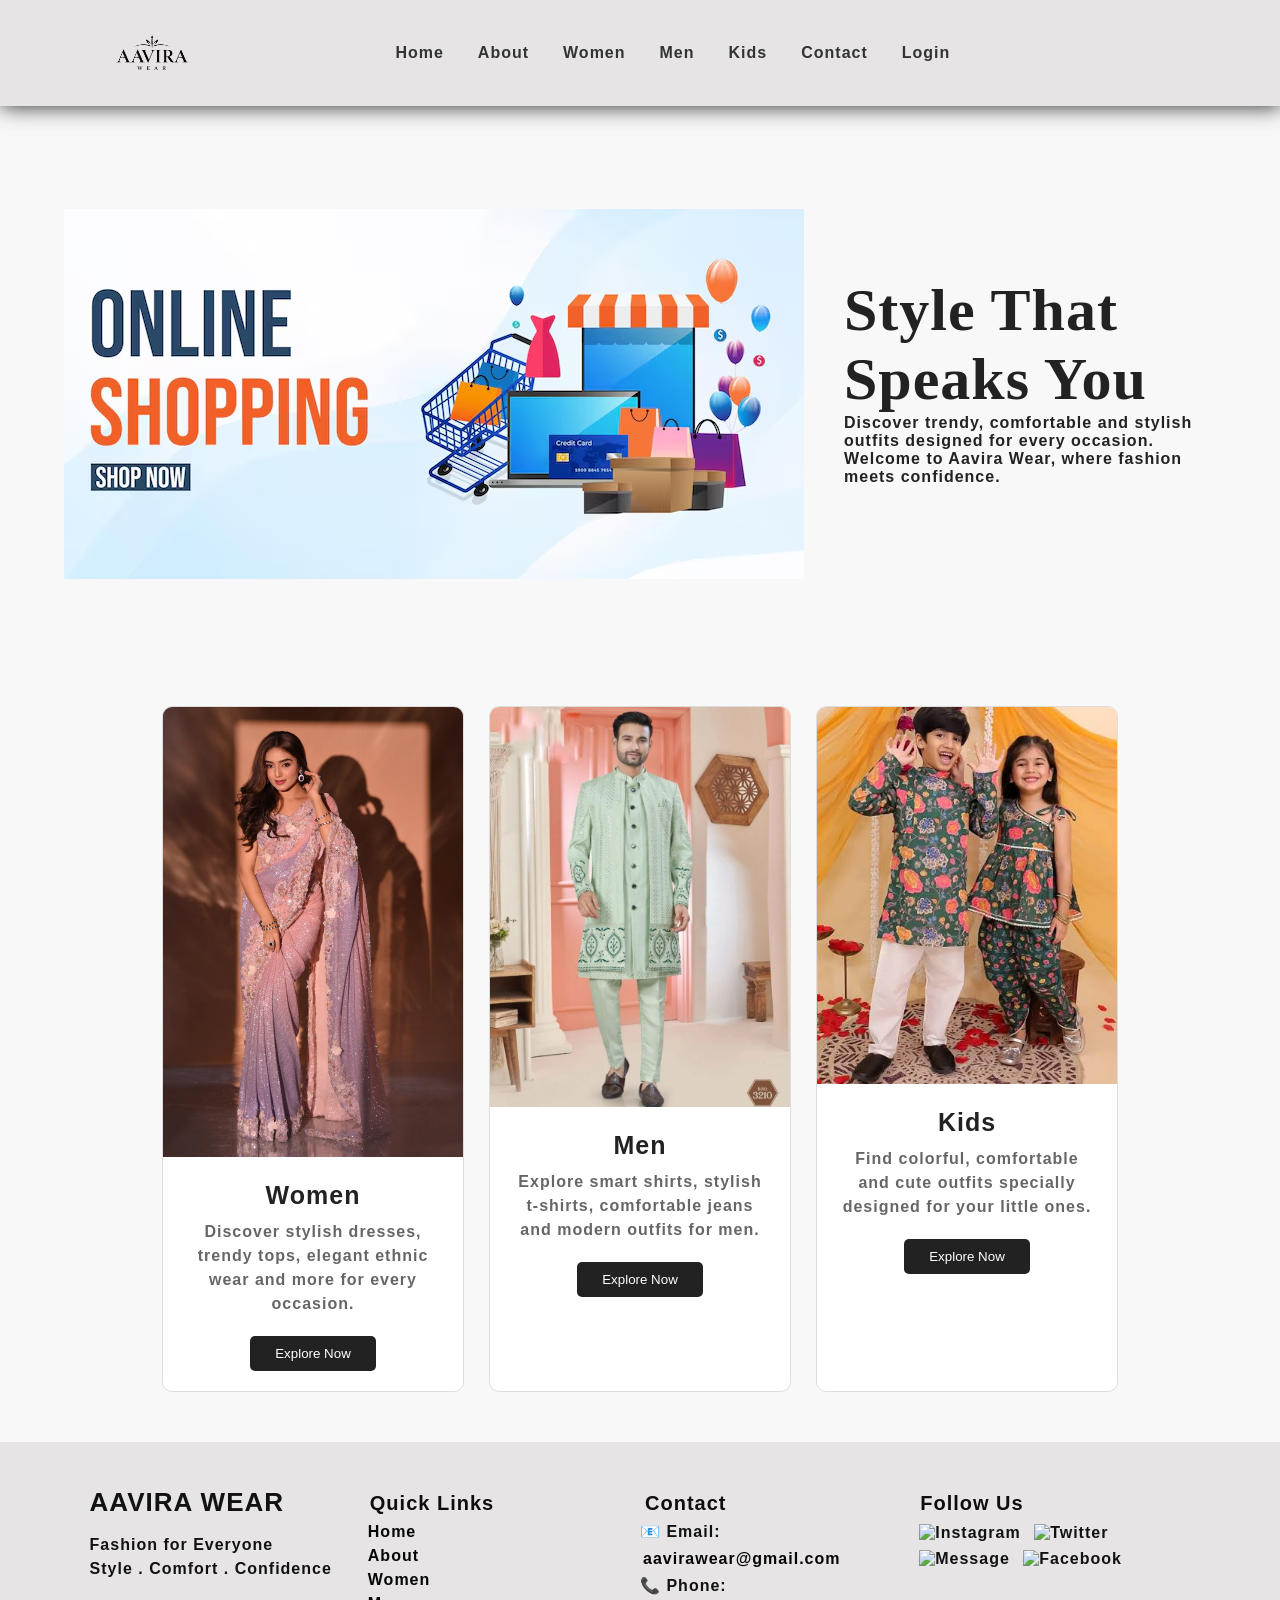
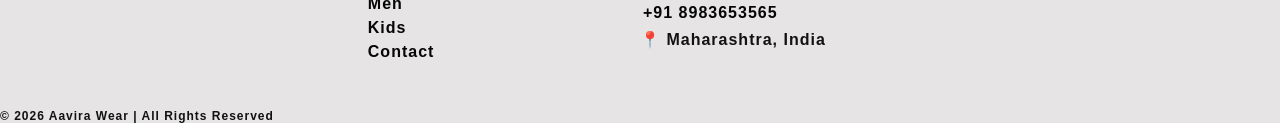
==== commit 514a5ebc: "Merge branch 'main' into komal-index" ====
--- a/index.html
+++ b/index.html
@@ -1,9 +1,11 @@
+
 <!DOCTYPE html>
 <html lang="en">
 
 <head>
     <meta charset="UTF-8">
     <meta name="viewport" content="width=device-width, initial-scale=1.0">
+
     <title>Aavira Wear | Home</title>
 
     <link rel="stylesheet" href="./css/style.css">
@@ -11,40 +13,45 @@
 </head>
 
 <body>
-    <div class="header">
-
-        <img src="./img/logo.png" class="logo1" alt="Aavira Wear Logo">
-
-        <a href="#" class="logo">
-            AAVIRA <span>WEAR</span>
-        </a>
-
-        <button class="menu-btn">☰</button>
-
-        <div class="nav-links">
+
+   
+    <header class="header">
+
+        <div class="logo">
+            <a href="./index.html">
+                <img src="./img/home-img/logo.png" alt="Aavira Wear Logo">
+            </a>
+        </div>
+
+        <button class="menu-btn" type="button" aria-label="Open navigation menu">
+            ☰
+        </button>
+
+        <nav class="nav-links">
             <a href="./index.html">Home</a>
+            <a href="./pages/about.html">About</a>
             <a href="./pages/women.html">Women</a>
             <a href="./pages/men.html">Men</a>
             <a href="./pages/kids.html">Kids</a>
-            <a href="./pages/about.html">About</a>
             <a href="./pages/contact.html">Contact</a>
             <a href="./pages/login.html">Login</a>
-        </div>
-
-    </div>
-
-    <img src="./img/online-clothing-store.webp" class="main-img"
-        alt="Online Clothing Store">
+        </nav>
+
+    </header>
 
     <div class="hero">
 
+        <img src="./img/home-img/shopping.jpg"
+             class="main-img"
+             alt="Aavira Wear Fashion Collection">
+
         <div class="hero-content">
 
             <h1>Style That Speaks You</h1>
 
             <p>
-                Discover trendy, comfortable and stylish <br>
-                outfit designed for every occasion. <br>
+                Discover trendy, comfortable and stylish
+                outfits designed for every occasion.
                 Welcome to Aavira Wear, where fashion meets confidence.
             </p>
 
@@ -52,13 +59,15 @@
 
     </div>
 
-    <div class="categories">
-
+   
+    <section class="categories">
+
+       
         <div class="category-card">
 
             <div class="category-image">
-                <img src="./img/womens-collection.jpg"
-                    alt="Women Collection">
+                <img src="./img/home-img/women.jpg"
+                     alt="Women Collection">
             </div>
 
             <div class="category-info">
@@ -71,18 +80,19 @@
                 </p>
 
                 <a href="./pages/women.html">
-                    <button>Explore Now</button>
+                    <button type="button">Explore Now</button>
                 </a>
 
             </div>
 
         </div>
 
+      
         <div class="category-card">
 
             <div class="category-image">
-                <img src="./img/mens-collection.jpg"
-                    alt="Men Collection">
+                <img src="./img/home-img/men.jpg"
+                     alt="Men Collection">
             </div>
 
             <div class="category-info">
@@ -95,18 +105,19 @@
                 </p>
 
                 <a href="./pages/men.html">
-                    <button>Explore Now</button>
+                    <button type="button">Explore Now</button>
                 </a>
 
             </div>
 
         </div>
 
+        
         <div class="category-card">
 
             <div class="category-image">
-                <img src="./img/kids-collection.jpg"
-                    alt="Kids Collection">
+                <img src="./img/home-img/kids.jpg"
+                     alt="Kids Collection">
             </div>
 
             <div class="category-info">
@@ -119,32 +130,32 @@
                 </p>
 
                 <a href="./pages/kids.html">
-                    <button>Explore Now</button>
+                    <button type="button">Explore Now</button>
                 </a>
 
             </div>
 
         </div>
 
-    </div>
-
-    <div class="footer">
+    </section>
+
+    
+    <footer class="footer">
 
         <div class="footer-content">
-            <div>
+
+          
+            <div class="footer-brand">
 
                 <h2>AAVIRA WEAR</h2>
 
-                <p>
-                    Fashion for Everyone
-                </p>
-
-                <p>
-                    Style . Comfort . Confidence
-                </p>
-
-            </div>
-            <div>
+                <p>Fashion for Everyone</p>
+                <p>Style . Comfort . Confidence</p>
+
+            </div>
+
+            
+            <div class="footer-links">
 
                 <h3>Quick Links</h3>
 
@@ -153,44 +164,55 @@
                 <a href="./pages/women.html">Women</a>
                 <a href="./pages/men.html">Men</a>
                 <a href="./pages/kids.html">Kids</a>
-
-            </div>
-            <div>
+                <a href="./pages/contact.html">Contact</a>
+
+            </div>
+
+            
+            <div class="footer-contact">
 
                 <h3>Contact</h3>
 
                 <p>
-                    📧 Email: aavirawear@gmail.com
-                </p>
-
-                <p>
-                    📞 Phone: +918983653565
-                </p>
-
-                <p>
-                    📍 Maharashtra, India
-                </p>
+                    📧 Email:
+                    <a href="mailto:aavirawear@gmail.com">
+                        aavirawear@gmail.com
+                    </a>
+                </p>
+
+                <p>
+                    📞 Phone:
+                    <a href="tel:+918983653565">
+                        +91 8983653565
+                    </a>
+                </p>
+
+                <p>📍 Maharashtra, India</p>
+
+            </div>
+
+            
+            <div class="footer-social">
+
+                <h3>Follow Us</h3>
 
                 <div class="social-media">
 
-                    <a href="#">
-                        <img src="./img/instagram-icon.png"
-                            alt="Instagram">
-                    </a>
-
-                    <a href="#">
-                        <img src="./img/tweter-icon.png"
-                            alt="Twitter">
-                    </a>
-
-                    <a href="#">
-                        <img src="./img/massege-icon.png"
-                            alt="Message">
-                    </a>
-
-                    <a href="#">
-                        <img src="./img/facebook-icon.png"
-                            alt="Facebook">
+                        <img src="./img/home-img/instagram.jpg"
+                             alt="Instagram">
+                    </a>
+
+                        <img src="./img/home-img/twitter.jpg"
+                             alt="Twitter">
+                    </a>
+
+                    
+                        <img src="./img/home-img/message.jpg"
+                             alt="Message">
+                    </a>
+
+                        <img src="./img/home-img/facebook.jpg"
+                             alt="Facebook">
                     </a>
 
                 </div>
@@ -198,6 +220,8 @@
             </div>
 
         </div>
+
+        
         <div class="copyright">
 
             <p>
@@ -206,8 +230,7 @@
 
         </div>
 
-    </div>
+    </footer>
 
 </body>
-
 </html>
--- a/css/style.css
+++ b/css/style.css
@@ -2,15 +2,6 @@
     margin: 0%;
     padding: 0%;
     font-family:Arial, sans-serif;
-}
-
-body {
-    margin: 0;
-    padding: 0;
-    box-sizing: border-box;
-    font-family: Arial, sans-serif;
-    background-color: #f8f8f8;
-    
 }
 .header{
     background-color: #e6e4e5;
@@ -20,24 +11,9 @@
     justify-content:start;
     align-items: center;
     box-shadow: 1px 1px 20px rgb(51, 51, 51);
-
-}
-
-.logo1{
-    height: 70px;
-    width: 70px;
-    justify-content: space-around;
-    margin-left: 50px;
-}
-
-
-
-.logo {
-    text-decoration: none;
-    font-size: 28px;
-}
-
-}
+}
+
+
 body {
     margin: 0;
     padding: 0;
@@ -49,12 +25,7 @@
     color: #222222;
     letter-spacing: 1px;
 }
-.logo span {
-    font-size: 18px;
-    color: #b06b35;
-    margin-left: 4px;
-    margin-right: 25px;
-}
+
 
 .menu-btn {
     display: none;
@@ -127,7 +98,6 @@
 
 .copyright p{
     font-size: 12px;
-
 }
 
 .social-media img{
@@ -137,8 +107,19 @@
 
 }
 
-
-@media (max-width: 1024px) {
+html,
+body {
+    margin: 0;
+    padding: 0;
+    width: 100%;
+}
+
+.footer {
+    width: 100%;
+    margin: 0;
+    box-sizing: border-box;
+}
+@media (max-width: 900px) {
 
     .header {
         padding: 15px 5%;
@@ -195,7 +176,7 @@
 }
 
 
-@media (max-width: 768px) {
+@media (max-width: 400px) {
 
 
     .header {
@@ -291,170 +272,6 @@
     }
 }
 
-=======
-}
-
-.social-media img{
-    height: 20px;
-    width: 20px;
-    margin: 4px;
-
-}
-
-
-@media (max-width: 1024px) {
-
-    .header {
-        padding: 15px 5%;
-        justify-content: space-between;
-    }
-
-    .logo1 {
-        height: 60px;
-        width: 60px;
-        margin-left: 10px;
-    }
-
-    .logo {
-        font-size: 24px;
-    }
-
-    .logo span {
-        font-size: 16px;
-        margin-right: 0;
-    }
-
-    .menu-btn {
-        display: block;
-        font-size: 30px;
-        margin-left: auto;
-    }
-
-    .nav-links {
-        display: none;
-    }
-
-    .footer-content {
-        width: 90%;
-        padding: 35px 0;
-        gap: 25px;
-    }
-
-    .footer-content > div {
-        width: 30%;
-    }
-
-    .footer-content h2 {
-        font-size: 23px;
-    }
-
-    .footer-content h3 {
-        font-size: 18px;
-    }
-
-    .footer-content p,
-    .footer-content a {
-        font-size: 14px;
-    }
-}
-
-
-@media (max-width: 768px) {
-
-
-    .header {
-        width: 100%;
-        padding: 12px 5%;
-        box-sizing: border-box;
-
-        display: flex;
-        align-items: center;
-        justify-content: space-between;
-    }
-
-    .logo1 {
-        height: 50px;
-        width: 50px;
-        margin-left: 0;
-    }
-
-    .logo {
-        font-size: 22px;
-    }
-
-    .logo span {
-        font-size: 14px;
-        margin-left: 2px;
-        margin-right: 0;
-    }
-
-    .menu-btn {
-        display: block;
-
-        border: none;
-        background: none;
-
-        font-size: 28px;
-        cursor: pointer;
-
-        margin-left: auto;
-    }
-
-    .nav-links {
-        display: none;
-    }
-
-    .footer {
-        margin-top: 30px;
-    }
-
-    .footer-content {
-        width: 90%;
-
-        padding: 30px 0;
-
-        display: flex;
-        flex-direction: column;
-
-        gap: 25px;
-    }
-
-    .footer-content > div {
-        width: 100%;
-        text-align: center;
-    }
-
-    .footer-content h2 {
-        font-size: 22px;
-        margin-bottom: 12px;
-    }
-
-    .footer-content h3 {
-        font-size: 18px;
-        margin-bottom: 12px;
-    }
-
-    .footer-content p {
-        font-size: 14px;
-        line-height: 1.5;
-    }
-
-    .footer-content a {
-        font-size: 14px;
-        padding: 5px;
-    }
-
-    .social-media img {
-        height: 22px;
-        width: 22px;
-        margin: 5px;
-    }
-
-    .copyright p {
-        font-size: 11px;
-    }
-}
-
 
 @media (max-width: 480px) {
 
--- a/css/index.css
+++ b/css/index.css
@@ -38,6 +38,7 @@
     font-family: 'Times New Roman', Times, serif;
 }
 
+
 .categories {
     width: 90%;
     margin: 50px auto;
@@ -98,41 +99,41 @@
 .category-info button:hover {
     background-color: #555;
 }
-
-
-/* =========================================
-   TABLET RESPONSIVE
-   769px - 1024px
-========================================= */
-
-@media (max-width: 1024px) {
-
-    /* Main Image */
-
+/* ================= LOGO ================= */
+
+.logo {
+    display: flex;
+    align-items: center;
+}
+
+.logo img {
+    width: 100px;
+    height: 70px;
+    object-fit: contain;
+    display: block;
+}
+
+.logo a {
+    display: flex;
+    align-items: center;
+}
+@media (max-width: 900px) {
     .main-img {
         width: 100%;
         max-width: 100%;
         height: auto;
         margin-top: 20px;
     }
-
-
-    /* Hero */
-
     .hero {
         width: 100%;
         height: auto;
         min-height: 400px;
-
         padding: 40px 5%;
         box-sizing: border-box;
-
         display: flex;
         align-items: center;
         justify-content: space-between;
-
         gap: 25px;
-
         background-size: cover;
         background-position: center;
     }
@@ -152,10 +153,6 @@
         height: auto;
         object-fit: cover;
     }
-
-
-    /* Categories */
-
     .categories {
         width: 90%;
         margin: 40px auto;
@@ -197,10 +194,6 @@
     .category-info button {
         padding: 10px 22px;
     }
-
-
-    /* Navbar */
-
     .navbar {
         display: none;
     }
@@ -213,44 +206,24 @@
         cursor: pointer;
     }
 }
-
-
-/* =========================================
-   MOBILE RESPONSIVE
-   0px - 768px
-========================================= */
-
-@media (max-width: 768px) {
-
-    /* Main Image */
-
+@media (max-width: 400px) {
     .main-img {
         width: 100%;
         max-width: 100%;
         height: auto;
         margin-top: 15px;
     }
-
-
-    /* Hero */
-
     .hero {
         width: 100%;
         height: auto;
         min-height: 500px;
-
         padding: 35px 5%;
-
         box-sizing: border-box;
-
         display: flex;
         flex-direction: column;
-
         align-items: center;
         justify-content: center;
-
         gap: 25px;
-
         background-size: cover;
         background-position: center;
     }
@@ -272,10 +245,6 @@
         height: auto;
         object-fit: cover;
     }
-
-
-    /* Categories */
-
     .categories {
         width: 90%;
         margin: 35px auto;
@@ -324,10 +293,6 @@
         padding: 10px 24px;
         font-size: 15px;
     }
-
-
-    /* Navbar */
-
     .navbar {
         display: none;
     }
@@ -341,79 +306,3 @@
     }
 }
 
-
-@media (max-width: 480px) {
-
-
-    .main-img {
-        width: 100%;
-        height: auto;
-        margin-top: 10px;
-    }
-
-    .hero {
-        min-height: 450px;
-
-        padding: 25px 4%;
-
-        gap: 20px;
-
-        background-position: center;
-    }
-
-    .hero-content {
-        width: 100%;
-        text-align: center;
-    }
-
-    .hero-content h1 {
-        font-size: 32px;
-        line-height: 1.2;
-    }
-
-    .hero-img {
-        width: 95%;
-        max-width: 350px;
-    }
-
-
-    .categories {
-        width: 92%;
-        margin: 30px auto;
-
-        gap: 20px;
-    }
-
-    .category-card {
-        width: 100%;
-        max-width: 350px;
-    }
-
-    .category-image {
-        height: 230px;
-    }
-
-    .category-info {
-        padding: 15px;
-    }
-
-    .category-info h2 {
-        font-size: 21px;
-    }
-
-    .category-info p {
-        font-size: 14px;
-        line-height: 1.4;
-        margin-bottom: 15px;
-    }
-
-    .category-info button {
-        padding: 9px 20px;
-        font-size: 14px;
-    }
-
-
-    .menu-btn {
-        font-size: 26px;
-    }
-}
